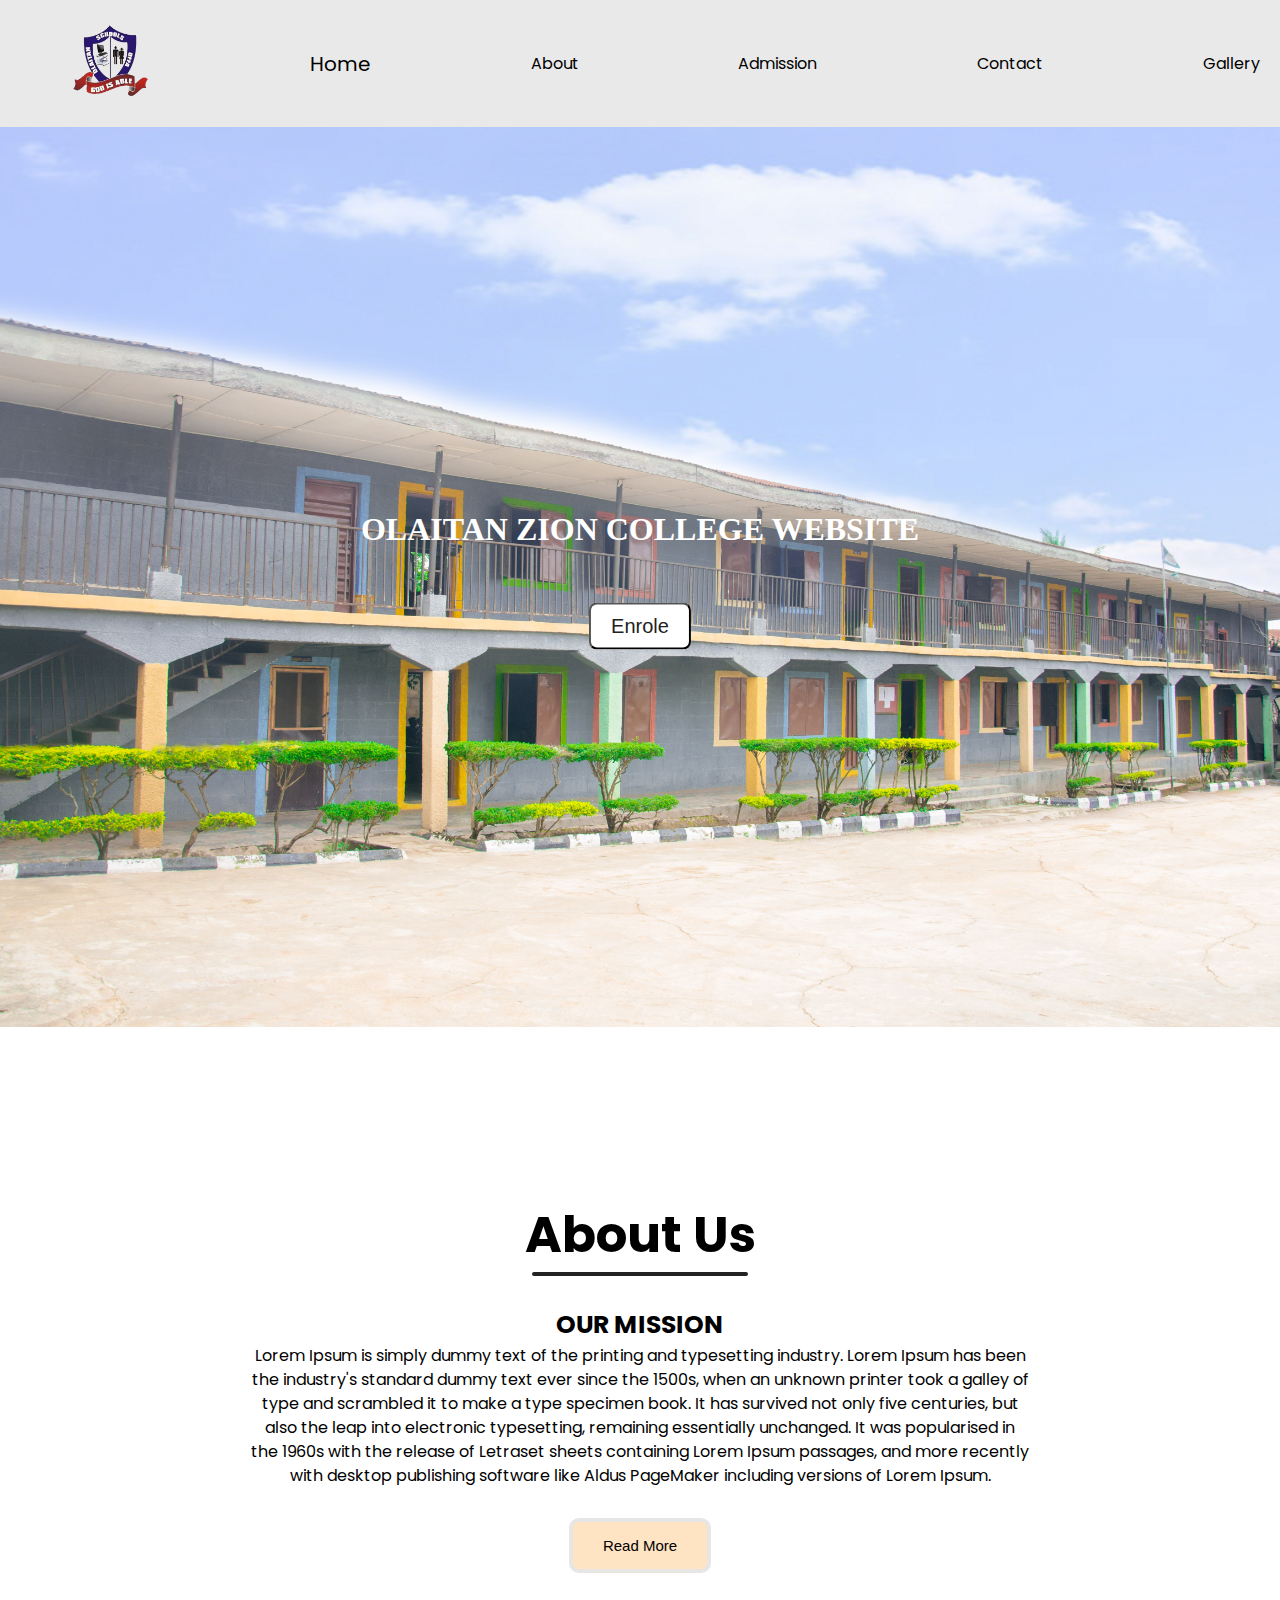
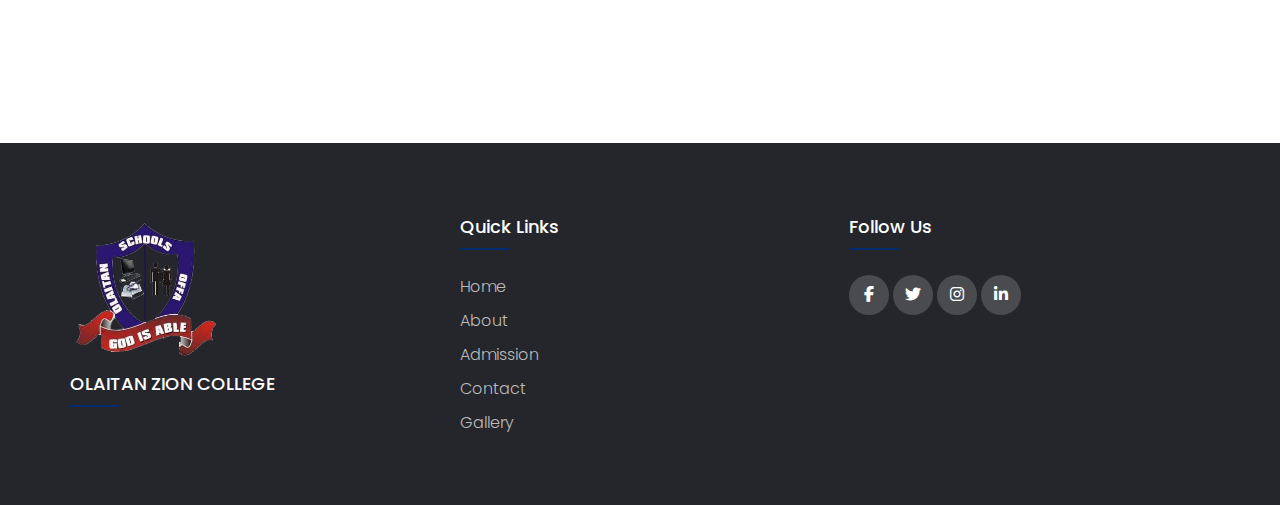
==== ozchtml/index.html @ d0243cad "added a text to the hero image" ====
<!DOCTYPE html>
<html lang="en">
    <head>
        <title>Olaitan Zion College Offa</title>
        <link rel="stylesheet" href="../ozccss/navAndFooter.css">
        <link rel="stylesheet" href="../ozccss/index.css">
        <link rel="stylesheet" href="https://cdnjs.cloudflare.com/ajax/libs/font-awesome/6.4.2/css/all.min.css">
        <script alt="index/javascript" src="../nav.js"></script>
        <script src="../index.js"></script>
        <meta charset="utf-8">
        <meta name="viewport" content="width=device-width, initial-scale=1.0">
    </head>
    <body>
        <nav>
            <ul class="menu">
                <li class="logo"><img src="../images/ozc.jpg" alt="logo" height="80px" width="80px" style="margin-left: 20px;"></li>
                <li class="nav-item active"><a href="./index.html">Home</a></li>
                <li class="nav-item"><a href="./about.html">About</a></li>
                <li class="nav-item"><a href="./admission.html">Admission</a></li>
                <li class="nav-item"><a href="./contact.html">Contact</a></li>
                <li class="nav-item last"><a href="./gallery.html">Gallery</a></li>
                <li id="toggle" onclick="toggleNavItems()"><span class="bars"></span></li>
            </ul>
        </nav>  
        <main>
            <div class="heroImage">
                <div class="heroText">
                    <div id="flex-on-home">
                        <h1 id="flex-on-home-text">OLAITAN ZION COLLEGE WEBSITE</h1>
                    </div>
                    <button><a href="./admission.html">Enrole</a></button>
                </div>
            </div>
            <div class="aboutUs">
                <h1>About Us</h1>
                <p>
                    <b>OUR MISSION</b>
                    <br>
                     Lorem Ipsum is simply dummy text of the printing and typesetting industry. Lorem Ipsum has been the industry's standard dummy text ever since the 1500s, when an unknown printer took a galley of type and scrambled it to make a type specimen book. It has survived not only five centuries, but also the leap into electronic typesetting, remaining essentially unchanged. It was popularised in the 1960s with the release of Letraset sheets containing Lorem Ipsum passages, and more recently with desktop publishing software like Aldus PageMaker including versions of Lorem Ipsum.
                </p>
                <button><a href="./about.html">Read More</a></button>
            </div>
            </div>
        </main>      
        <footer class="footer">
            <div class="container">
                <div class="row">
                    <div class="footer-col">
                        <img src="../images/ozc.jpg" alt="logo" height="150" width="150">
                        <h4>OLAITAN ZION COLLEGE</h4>
                    </div>
                    <div class="footer-col">
                        <h4>Quick Links</h4>
                        <ul>
                            <li><a href="./index.html">Home</a></li>
                            <li><a href="./about.html">About</a></li>
                            <li><a href="./admission.html">Admission</a></li>
                            <li><a href="./contact.html">Contact</a></li>
                            <li><a href="./gallery.html">Gallery</a></li>
                        </ul>
                    </div>
                    <div class="footer-col">
                        <h4>Follow Us</h4>
                        <div class="social-links">
                            <a href="#"><i class="fab fa-facebook-f"></i></a>
                            <a href="#"><i class="fab fa-twitter"></i></a>
                            <a href="#"><i class="fab fa-instagram"></i></a>
                            <a href="#"><i class="fab fa-linkedin-in"></i></a>
                        </div>
                    </div>
                </div>
            </div>
        </footer>
    </body>
</html>
---- ozccss/navAndFooter.css ----
@import url('https://fonts.googleapis.com/css2?family=Poppins:wght@500;600;700&display=swap');
body {
    line-height: 1.5;
    font-family: 'Poppins', sans-serif;
}
* {
    box-sizing: border-box;
    padding: 0;
    margin: 0;
}

nav{
    z-index: 1;
    background-color: #e9e9e9;
    padding: 5px 20px;
    position: sticky;
    top: 0;
    width: 100%;
}

nav ul{
    list-style-type: none;
}

.menu a {
    color: black;
    position: relative;
    text-decoration: none;
}

.menu a:hover::before {
    position: absolute;
    content: '';
    bottom: 0;
    left: 0;
    background-color: #002d70;
    height: 2px;
    box-sizing: border-box;
    width: 100%;
}

.menu li {
    font-size: 16px;
    padding: 15px 5px;
}

.menu li a {
    display: block;
}

/*Mobile Menu*/
.menu{
    display: flex;
    flex-wrap: wrap;
    justify-content: space-between;
    align-items: center;
}

.menu a:hover::before {
    position: absolute;
    content: '';
    bottom: 0;
    left: 0;
    background-color: #ffffff;
    height: 2px;
    box-sizing: border-box;
    width: auto;
}

.toggle{
    order: 1;
}

.nav-item{
    width: 100%;
    text-align: center;
    order: 3;
    display: none;
}

.hidden {
    display: block;
}

.nav-item.active{
    font-size: 20px;
    display: block;
}

#toggle{
    cursor: pointer;
}

.bars{
    background-color: #999;
    display: inline-block;
    height: 2px;
    position: relative;
    width: 18px;
}

.bars::before,.bars::after{
    background-color: #999;
    content: "";
    display: inline-block;
    height: 2px;
    position: absolute;
    width: 18px;
}

.bars::before{
    top: 5px;
}

.bars::after{
    top: -5px;
}


@media all and (min-width: 803px){
    .nav-item{
        display: block;
        width: auto;
    }
    #toggle{
        display: none;
    }
    .logo{
        order: 0;
    }
    .nav-item{
        order: 1;
    }
    .menu li{
        padding: 15px 30px;
    }
    .menu li.last{
        padding-right: 0;
    }
}


/*footer*/

.container{
    max-width: 1170px;
    margin: auto;
}

.row {
    display: flex;
    flex-wrap: wrap;
}

ul {
    list-style-type: none;
}

.footer{
    background-color: #24262b;
    padding: 70px 0;
}

.footer-col {
    width: 33.3%;
    padding: 0 15px;
}

.footer-col h4 {
    font-size: 18px;
    color: #ffffff;
    text-transform: capitalize;
    margin-bottom: 35px;
    font-weight: 500;
    position: relative;
}

.footer-col h4::before {
    content: '';
    position: absolute;
    left: 0;
    bottom: -10px;
    background-color: #002d70;
    height: 2px;
    box-sizing: border-box;
    width: 50px;
}

.footer-col ul li:not(:last-child) {
    margin-bottom: 10px;
}

.footer-col ul li a {
    font-size: 16px;
    text-transform: capitalize;
    color: #ffffff;
    text-decoration: none;
    font-weight: 300;
    color: #bbbbbb;
    display: block;
    transition: all 0.8s ease;
}

.footer-col ul li a:hover {
    color: #ffffff;
    padding-left: 8px;
}

.footer-col .social-links a {
    display: inline-block;
    height: 40px;
    width: 40px;
    background-color: rgba(225, 225, 225, 0.2);
    margin-right: 0 10px 10px 0;
    text-align: center;
    line-height: 40px;
    border-radius: 50%;
    color: #ffffff;
    transition: all 0.5s ease;
}
.footer-col .social-links a:hover {
    color: #24262b;
    background-color: #ffffff;
}

/* responsive */
@media(max-width: 767px) {
    .footer-col {
        width: 50%;
        margin-bottom: 30px;
    }
}
@media(max-width: 574px) {
    .footer-col {
        width: 100%;
    }
}
---- ozccss/index.css ----
.heroImage{
    background: url(../images/sliders-images/slider2.jpg) no-repeat center;
    background-size: cover;
    height: 100vh;
    width: 100%;
    position: relative;
}

.heroText {
    text-align: center;
    position: absolute;
    top: 50%;
    left: 50%;
    transform: translate(-50%, -50%);
    color: #ffffff;
}

#flex-on-home {
    display: flex;
}

#flex-on-home-text {
    align-self: center;
}

#flex-on-home-text {
    font-family: 'Times New Roman', Times, serif;
}

.heroImage button {
    padding: 10px 20px;
    margin-top: 50px;
    background-color: #ffffff;
    color: black;
    border-radius: 8px;
    font-size: 20px;
} 

.heroImage button a {
    text-decoration: none;
    color: #222;
}

.aboutUs {
    text-align: center;
    margin: 40px 0;
    padding: 100px 250px;
}

.aboutUs h1 {
    padding: 30px;
    font-size: 50px;
}

.aboutUs h1::after {
    content: "";
    height: 4px;
    width: 30%;
    background-color: #222;
    border-radius: 6px;
    position: relative;
    display: block;
    margin: auto;
}

.aboutUs b {
    font-size: 25px;
}

.aboutUs button {
    padding: 15px 30px;
    margin: 30px 0;
    font-size: 15px;
    background-color: bisque;
    border: solid 4px rgb(231, 230, 228);
    border-radius: 10px;
}

.aboutUs button a {
    text-decoration: none;
    color: black;
}

/* mobile view*/

@media all and (max-width: 803px){
    .aboutUs{
        padding: 100px 100px;
    }
}

@media all and (max-width: 500px){
    .aboutUs{
        padding: 100px 80px;
    }
}
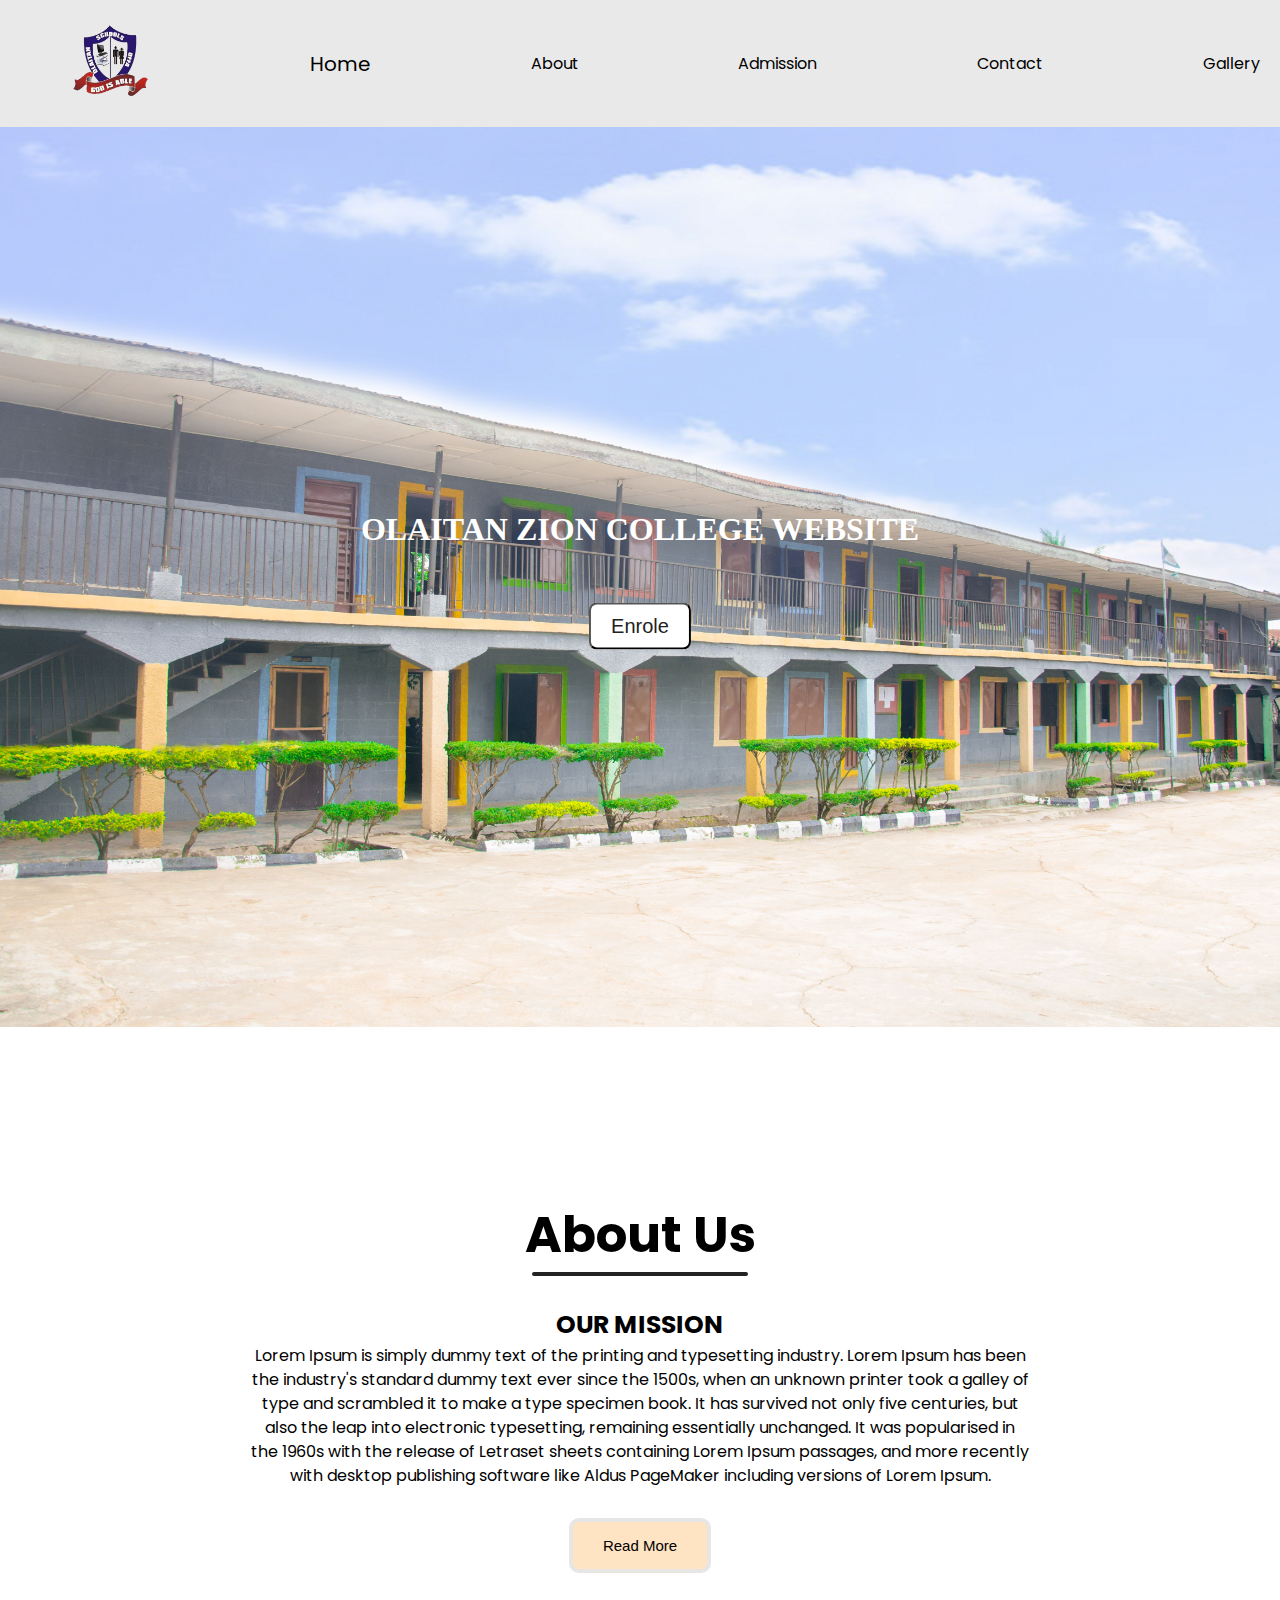
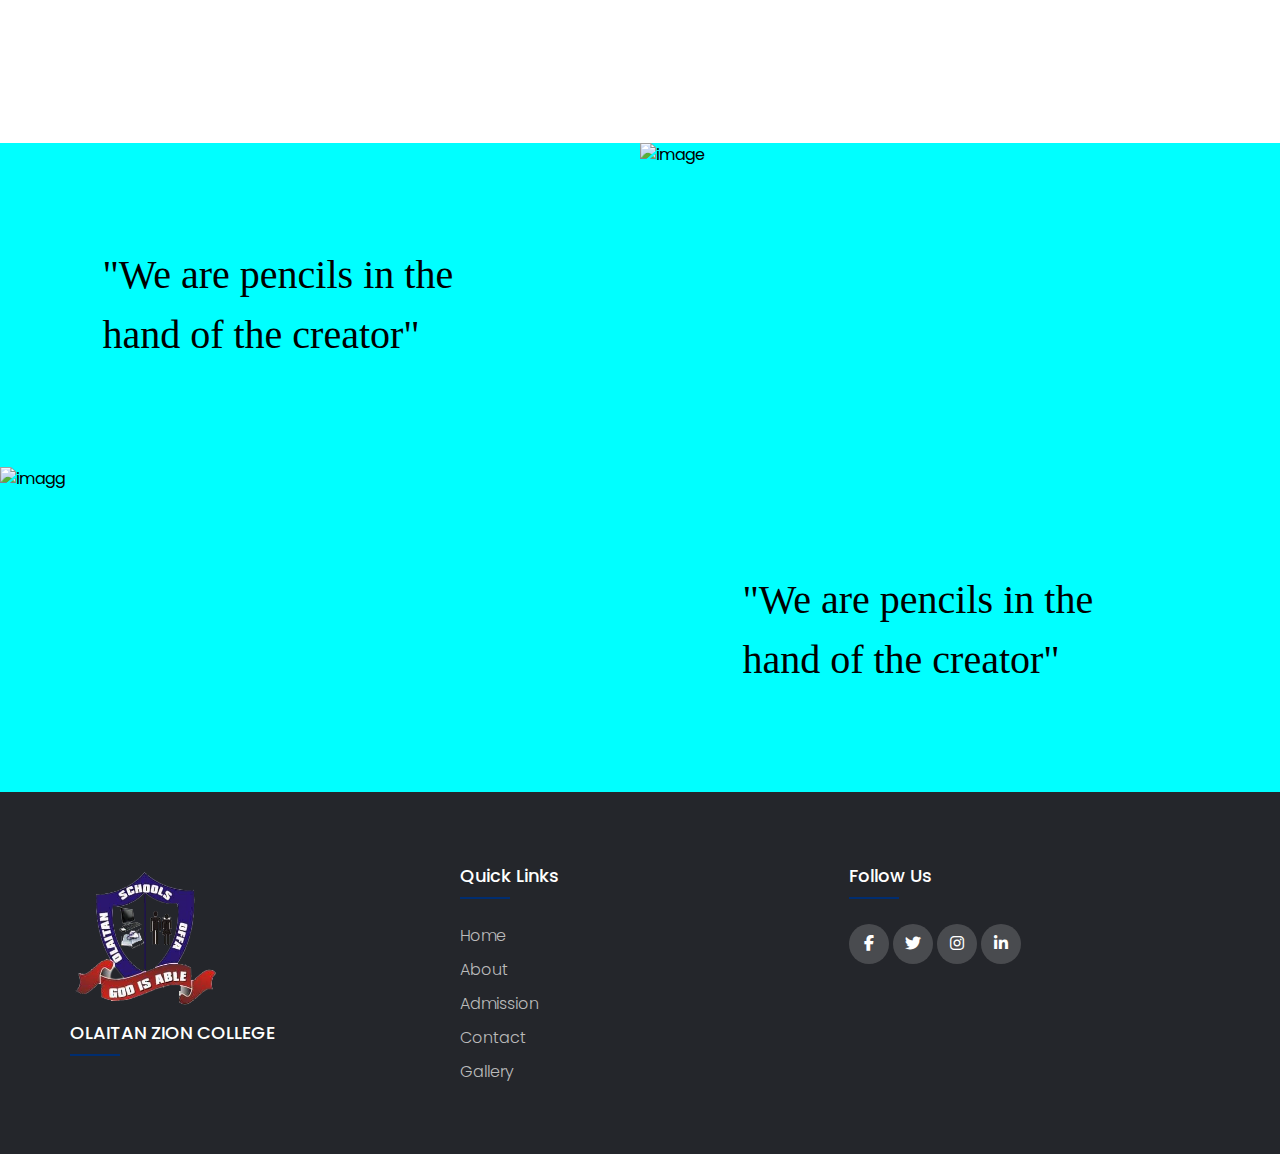
==== commit 3c5df947: "added a grid section to the home page of the site" ====
--- a/ozchtml/index.html
+++ b/ozchtml/index.html
@@ -7,6 +7,8 @@
         <link rel="stylesheet" href="https://cdnjs.cloudflare.com/ajax/libs/font-awesome/6.4.2/css/all.min.css">
         <script alt="index/javascript" src="../nav.js"></script>
         <script src="../index.js"></script>
+        <script src="https://ajax.googleapis.com/ajax/libs/jquery/3.7.1/jquery.min.js"></script>
+        <script src="../indexjq.js"></script>
         <meta charset="utf-8">
         <meta name="viewport" content="width=device-width, initial-scale=1.0">
     </head>
@@ -40,6 +42,15 @@
                 </p>
                 <button><a href="./about.html">Read More</a></button>
             </div>
+            <div class="grid">
+                <div id="flex1">
+                    <p>"We are pencils in the hand of the creator"</p>
+                    <img src="../images/gallery-images/cnct.jpg" alt="image">
+                </div>
+                <div id="flex2">
+                    <img src="../images/gallery-images/cnctCollins.jpg" alt="imagg">
+                    <p>"We are pencils in the hand of the creator"</p>
+                </div>
             </div>
         </main>      
         <footer class="footer">
--- a/ozccss/index.css
+++ b/ozccss/index.css
@@ -81,11 +81,30 @@
     color: black;
 }
 
+.grid{
+    background-color: aqua;
+}
+
+#flex1, #flex2 {
+    display: flex;
+}
+
+#flex1 img, #flex2 img{
+    width: 50%;
+}
+
+#flex1 p, #flex2 p{
+    width: 50%;
+    padding: 8%;
+    font-size: 40px;
+    font-family: fantasy;
+}
 /* mobile view*/
 
 @media all and (max-width: 803px){
     .aboutUs{
-        padding: 100px 100px;
+        padding: 120px 80px;
+        font-size: small;
     }
 }
 
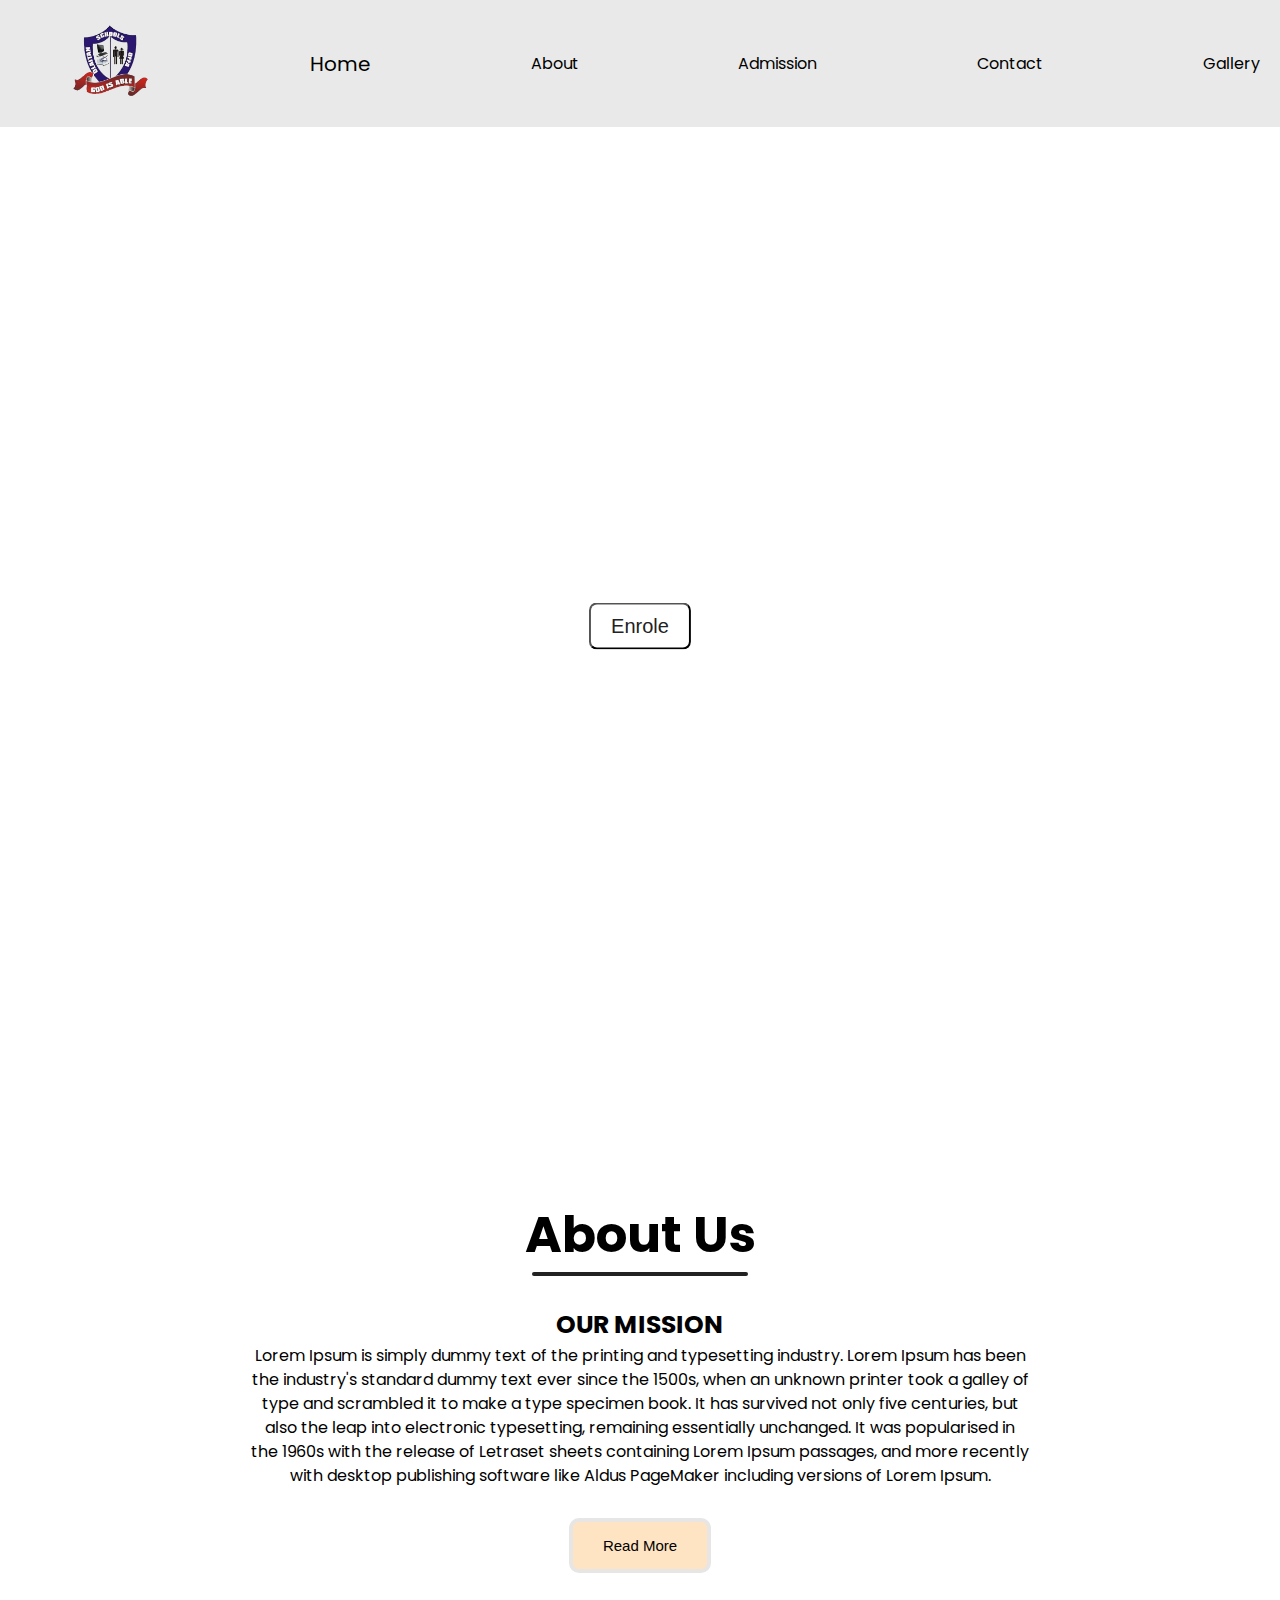
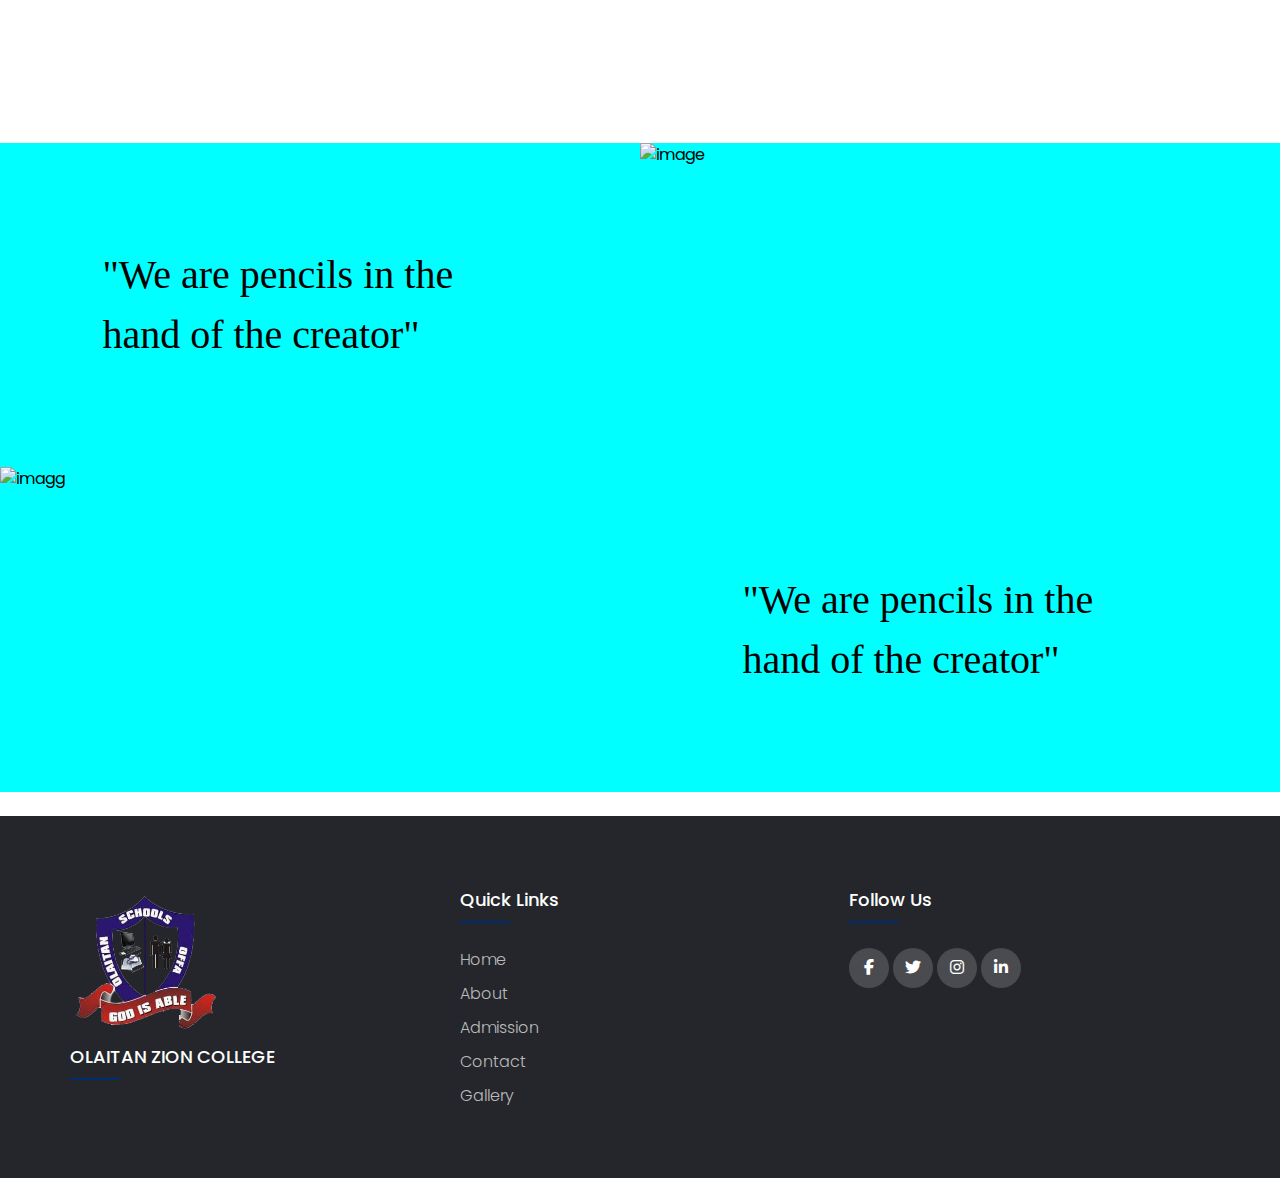
==== commit 404515ab: "changed come class into id and added a new class for the mobile view of the grid and also changed th" ====
--- a/ozchtml/index.html
+++ b/ozchtml/index.html
@@ -7,7 +7,7 @@
         <link rel="stylesheet" href="https://cdnjs.cloudflare.com/ajax/libs/font-awesome/6.4.2/css/all.min.css">
         <script alt="index/javascript" src="../nav.js"></script>
         <script src="../index.js"></script>
-        <script src="https://ajax.googleapis.com/ajax/libs/jquery/3.7.1/jquery.min.js"></script>
+        <script src="https://cdnjs.cloudflare.com/ajax/libs/jquery/3.7.1/jquery.min.js"></script>
         <script src="../indexjq.js"></script>
         <meta charset="utf-8">
         <meta name="viewport" content="width=device-width, initial-scale=1.0">
@@ -42,16 +42,20 @@
                 </p>
                 <button><a href="./about.html">Read More</a></button>
             </div>
-            <div class="grid">
-                <div id="flex1">
+            <div id="grid">
+                <div class="flex1">
                     <p>"We are pencils in the hand of the creator"</p>
                     <img src="../images/gallery-images/cnct.jpg" alt="image">
                 </div>
-                <div id="flex2">
+                <div class="flex1">
                     <img src="../images/gallery-images/cnctCollins.jpg" alt="imagg">
                     <p>"We are pencils in the hand of the creator"</p>
                 </div>
             </div>
+            <div id="mobile">
+                <img src="" alt="">
+            </div>
+            <div class></div>
         </main>      
         <footer class="footer">
             <div class="container">
--- a/ozccss/navAndFooter.css
+++ b/ozccss/navAndFooter.css
@@ -28,17 +28,6 @@
     text-decoration: none;
 }
 
-.menu a:hover::before {
-    position: absolute;
-    content: '';
-    bottom: 0;
-    left: 0;
-    background-color: #002d70;
-    height: 2px;
-    box-sizing: border-box;
-    width: 100%;
-}
-
 .menu li {
     font-size: 16px;
     padding: 15px 5px;
@@ -56,15 +45,8 @@
     align-items: center;
 }
 
-.menu a:hover::before {
-    position: absolute;
-    content: '';
-    bottom: 0;
-    left: 0;
-    background-color: #ffffff;
-    height: 2px;
-    box-sizing: border-box;
-    width: auto;
+.menu a:hover:not(.menu .active a){
+    font-size: small;
 }
 
 .toggle{
--- a/ozccss/index.css
+++ b/ozccss/index.css
@@ -1,5 +1,5 @@
 .heroImage{
-    background: url(../images/sliders-images/slider2.jpg) no-repeat center;
+    background: url(../images/sliders-images/slider1.jpg) no-repeat center;
     background-size: cover;
     height: 100vh;
     width: 100%;
@@ -81,23 +81,27 @@
     color: black;
 }
 
-.grid{
+#grid{
     background-color: aqua;
 }
 
-#flex1, #flex2 {
+.flex1 {
     display: flex;
 }
 
-#flex1 img, #flex2 img{
+.flex1 img{
     width: 50%;
 }
 
-#flex1 p, #flex2 p{
+.flex1 p {
     width: 50%;
     padding: 8%;
     font-size: 40px;
     font-family: fantasy;
+}
+
+#mobile {
+    display: block;
 }
 /* mobile view*/
 
@@ -112,4 +116,10 @@
     .aboutUs{
         padding: 100px 80px;
     }
+    #grid {
+        display: none;
+    }
+    #mobile {
+        display: block;
+    }
 }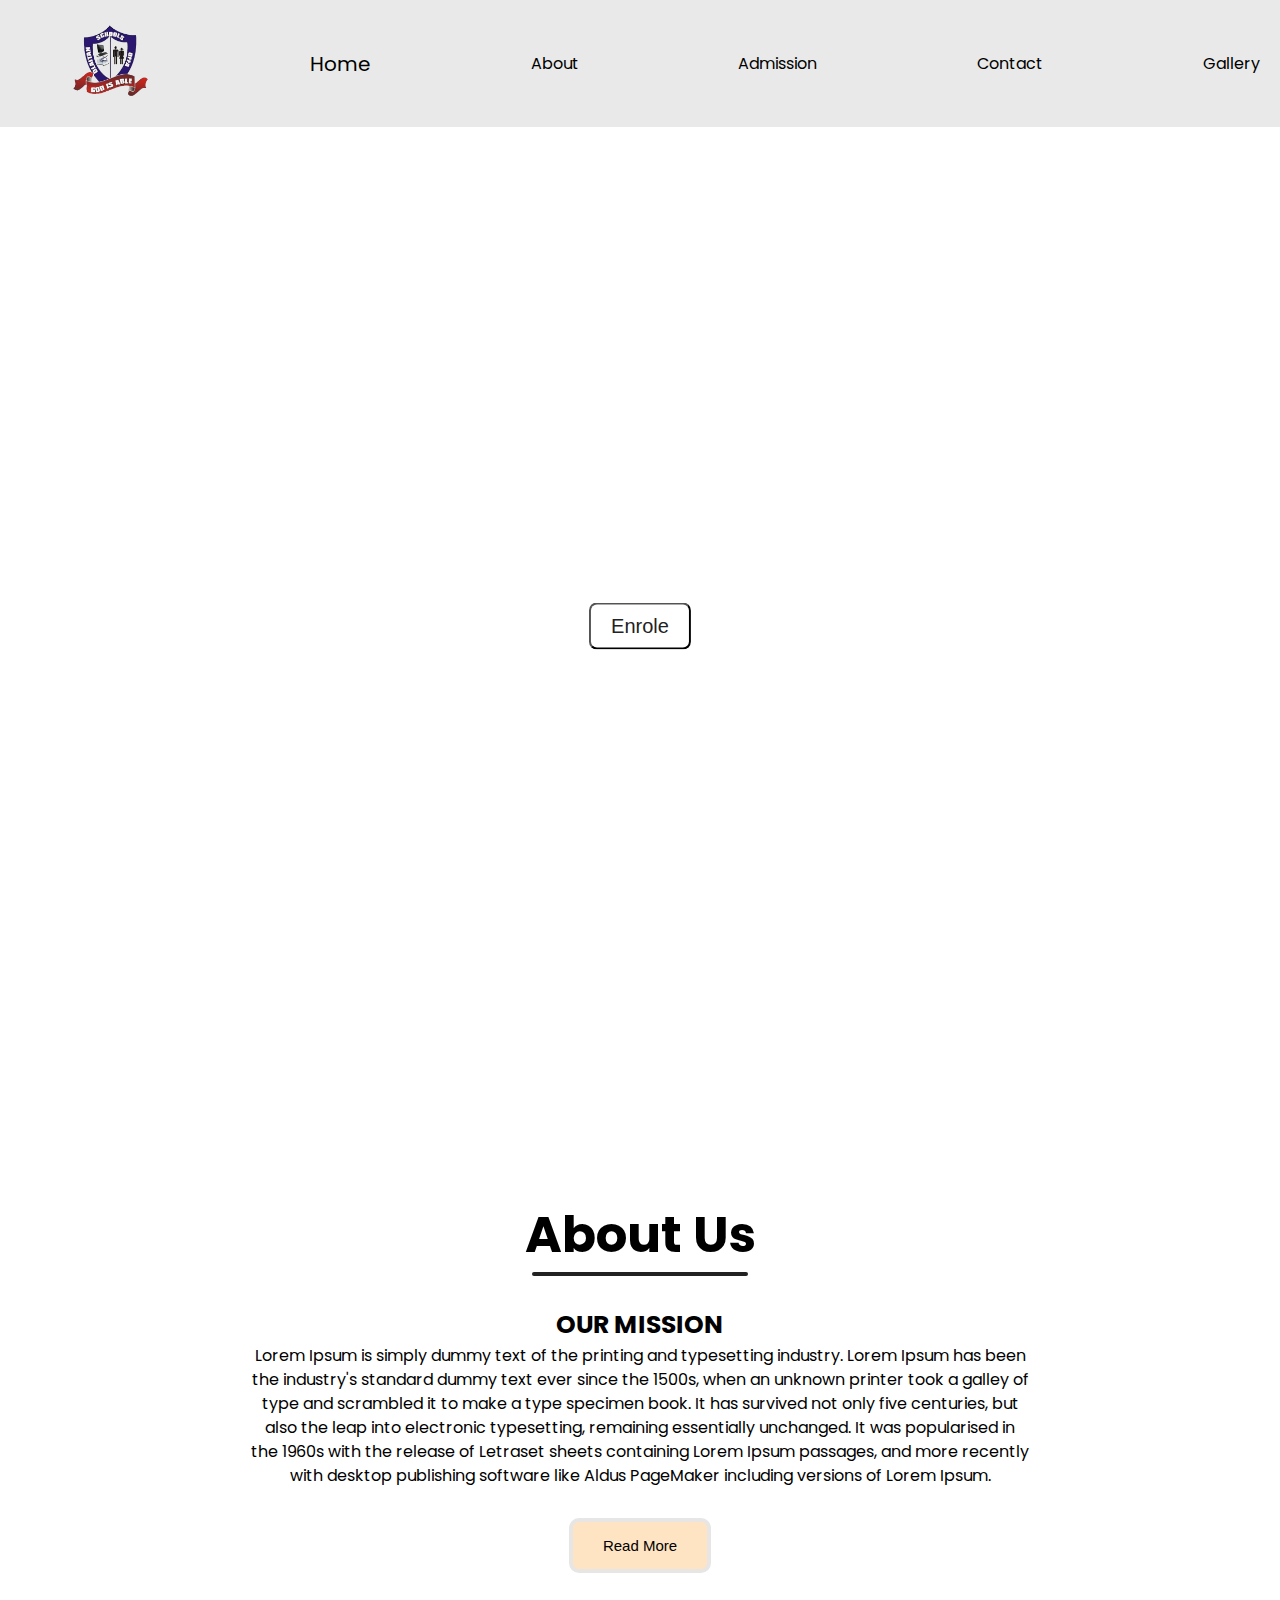
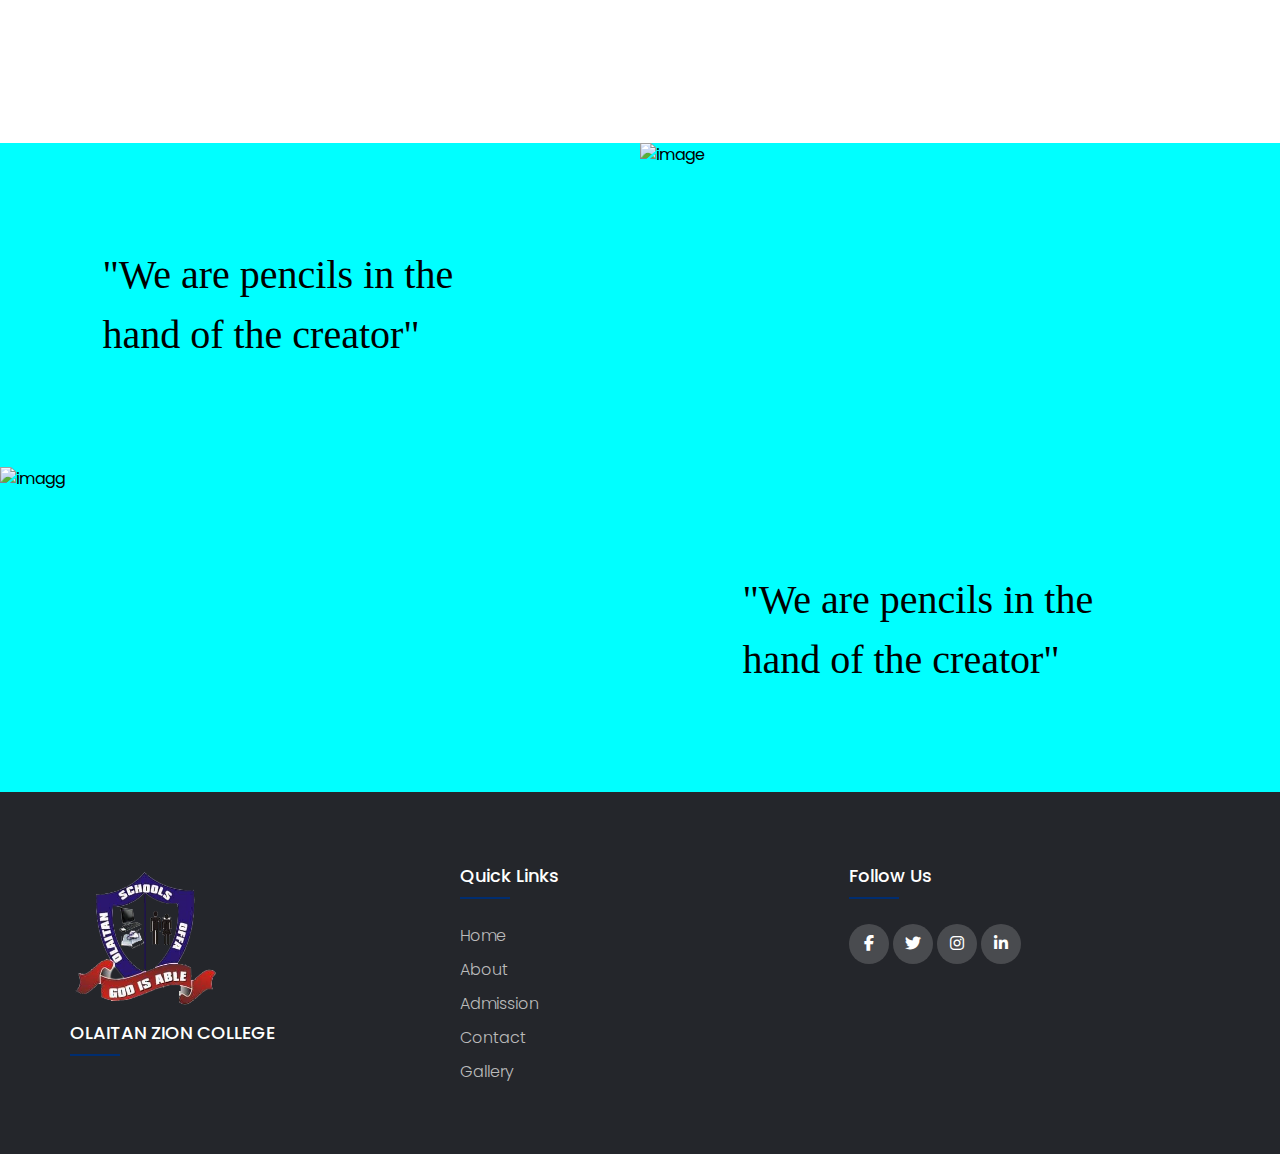
==== commit 3e1d3a6f: "added an image and used it as background used for the mobile view version of the grid section of the" ====
--- a/ozchtml/index.html
+++ b/ozchtml/index.html
@@ -53,7 +53,11 @@
                 </div>
             </div>
             <div id="mobile">
-                <img src="" alt="">
+                <div id="mobile-img"></div>
+                <div id="overlay"></div>
+                <div id="content">
+                    <h1>"We are pencils in the hand of the creator"</h1>
+                </div>
             </div>
             <div class></div>
         </main>      
--- a/ozccss/index.css
+++ b/ozccss/index.css
@@ -101,8 +101,41 @@
 }
 
 #mobile {
-    display: block;
+    display: none;
+    position: relative;
+    width: 100%;
+    height: 500px;
+    overflow: hidden;
 }
+
+#mobile-img{
+    width: 100%;
+    height: 100%;
+    background-image: url(../images/PCS_8212.jpg);
+    background-size: cover;
+    position: absolute;
+    top: 0;
+    left: 0;
+    z-index: -1;
+}
+
+#overlay {
+    position: absolute;
+    top: 0;
+    left: 0;
+    width: 100%;
+    height: 100%;
+    background-color: rgba(0, 0, 0, 0.6);
+}
+
+#content {
+    position: relative;
+    z-index: 1;
+    color: white;
+    text-align: center;
+    padding: 200px 10px;
+}
+
 /* mobile view*/
 
 @media all and (max-width: 803px){
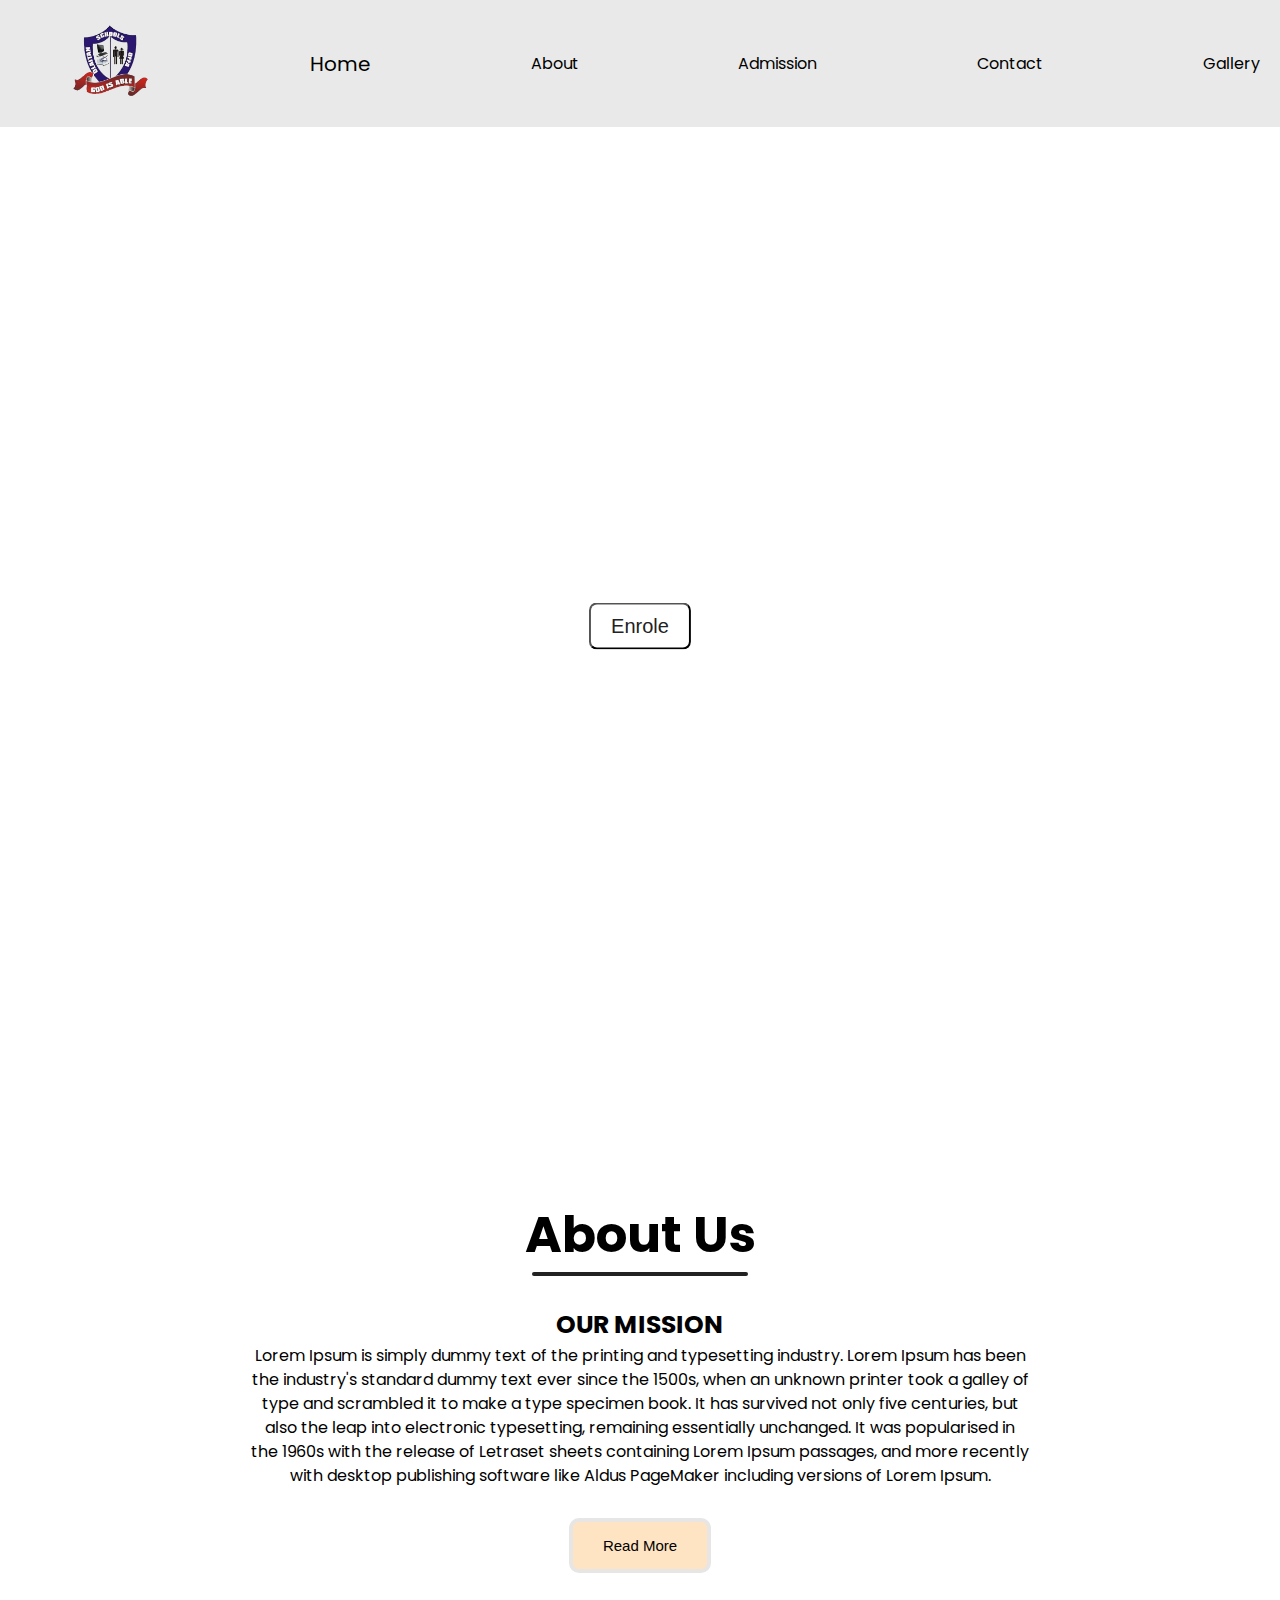
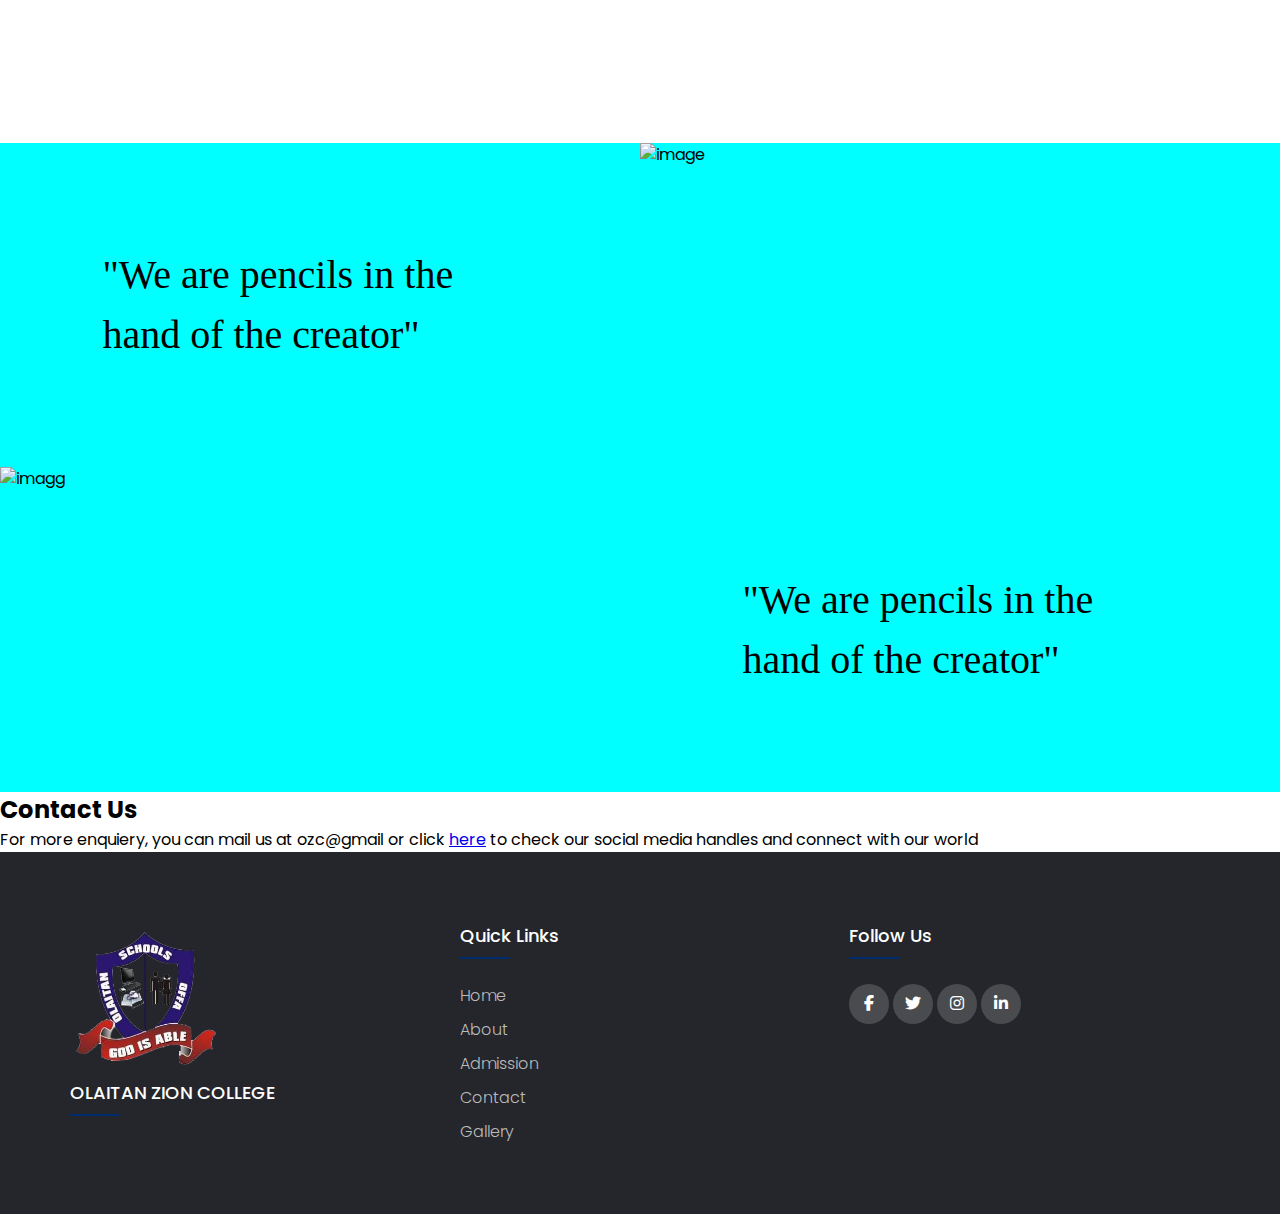
==== commit 1b380bd8: "added a contact-us page to the home page" ====
--- a/ozchtml/index.html
+++ b/ozchtml/index.html
@@ -59,7 +59,10 @@
                     <h1>"We are pencils in the hand of the creator"</h1>
                 </div>
             </div>
-            <div class></div>
+            <div id="contact-us">
+                <h2>Contact Us</h2>
+                <p>For more enquiery, you can mail us at ozc@gmail or click <a href="./contact.html">here</a> to check our social media handles and connect with our world</p>
+            </div>
         </main>      
         <footer class="footer">
             <div class="container">
--- a/ozccss/index.css
+++ b/ozccss/index.css
@@ -125,15 +125,15 @@
     left: 0;
     width: 100%;
     height: 100%;
-    background-color: rgba(0, 0, 0, 0.6);
+    background-color: rgba(255, 255, 255, 0.9);
 }
 
 #content {
     position: relative;
-    z-index: 1;
-    color: white;
+    color: black;
     text-align: center;
     padding: 200px 10px;
+    font-family: garamond;
 }
 
 /* mobile view*/
